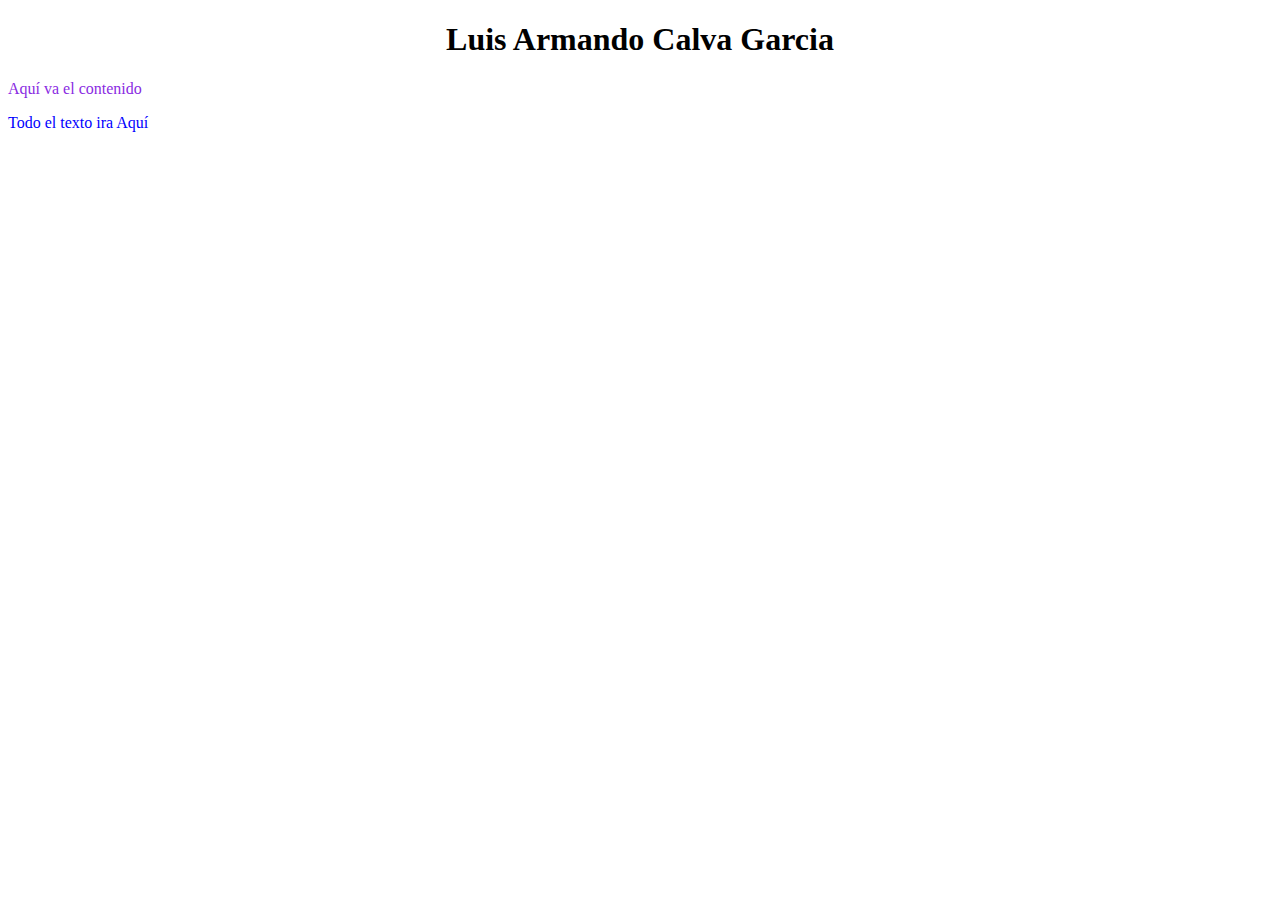
==== index.html @ 4edc9188 "Primera prueba" ====
<!DOCTYPE html>
<html lang="en">
<head>
    <meta charset="UTF-8">
    <meta name="viewport" content="width=device-width, initial-scale=1.0">
    <title>Probando estilo</title>
    <link rel="stylesheet" href="css/style.css">
</head>
<body>
    <header>
        <h1>Luis Armando Calva Garcia</h1>
    <main class="Contenido">
        <p class="Cuerpo">Aquí va el contenido</p>
        <p>Todo el texto ira Aquí</p>
    </main>
    </header>
</body>
</html>
---- css/style.css ----
p {
    color: blue;
}
.Contenido .Cuerpo {
    color: green;
}
.Cuerpo {
    color: red;
}
.Cuerpo {
    color:blueviolet !important;
}

h1{
    color: black;
    text-align: center;
}
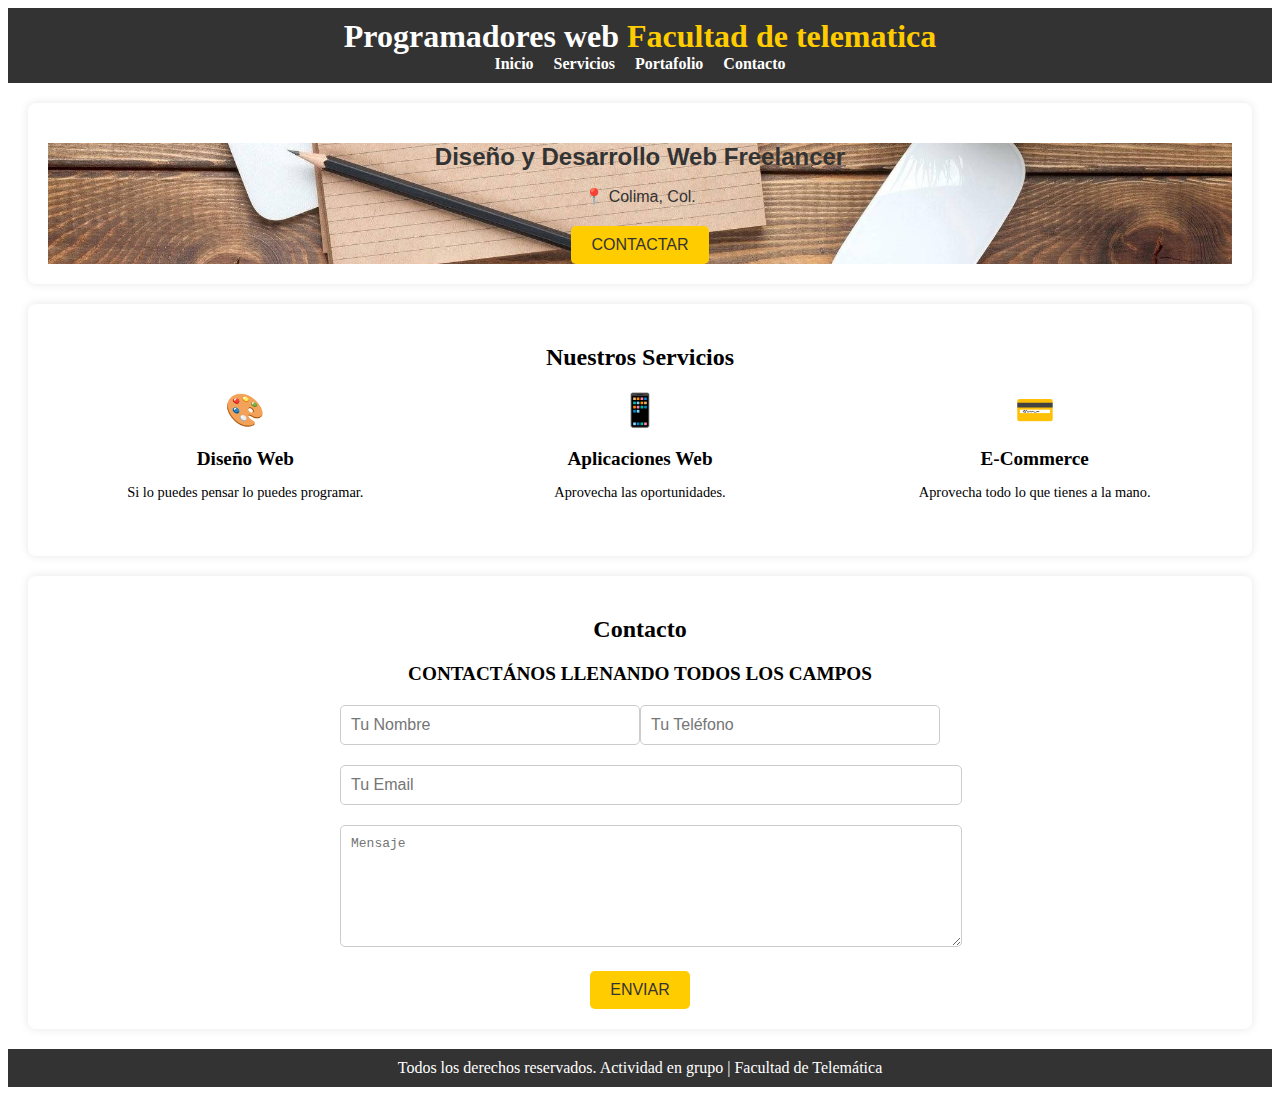
==== commit 30628f1c: "Cuarta parte" ====
--- a/index.html
+++ b/index.html
@@ -3,16 +3,68 @@
 <head>
     <meta charset="UTF-8">
     <meta name="viewport" content="width=device-width, initial-scale=1.0">
-    <title>Probando estilo</title>
-    <link rel="stylesheet" href="css/style.css">
+    <title>Practica 1</title>
+    <link rel="stylesheet" href="/css/style.css">
 </head>
 <body>
     <header>
-        <h1>Luis Armando Calva Garcia</h1>
-    <main class="Contenido">
-        <p class="Cuerpo">Aquí va el contenido</p>
-        <p>Todo el texto ira Aquí</p>
-    </main>
+        <h1> Programadores web <span> Facultad de telematica </span></h1>
+        <nav>
+            <ul>
+                <li><a href="index.html">Inicio</a></li> <!--"index.html"-->
+                <li><a href="servicios.html">Servicios</a></li> <!--"servicios.html"-->
+                <li><a href="portafolio.html">Portafolio</a></li> <!--"portafolio.html"-->
+                <li><a href="contactos.html">Contacto</a></li> <!--"contacto.html"-->
+            </ul>
+        </nav>
     </header>
+    <section class="local">
+        <div class="local-content">
+            <h2>Diseño y Desarrollo Web Freelancer</h2>
+            <p><span class="location-icon">📍</span> Colima, Col.</p>
+            <button class="btn">CONTACTAR</button>
+        </div>
+    </section>
+
+    <section class="services">
+        <h2>Nuestros Servicios</h2>
+        <div class="service-container">
+            <div class="service">
+                <div class="icon">🎨</div>
+                <h3>Diseño Web</h3>
+                <p>Si lo puedes pensar lo puedes programar.</p>
+            </div>
+            <div class="service">
+                <div class="icon">📱</div>
+                <h3>Aplicaciones Web</h3>
+                <p>Aprovecha las oportunidades.</p>
+            </div>
+            <div class="service">
+                <div class="icon">💳</div>
+                <h3>E-Commerce</h3>
+                <p>Aprovecha todo lo que tienes a la mano.</p>
+            </div>
+        </div>
+    </section>
+
+    <section class="contact">
+        <h2>Contacto</h2>
+        <div class="contact-form">
+            <h3>CONTACTÁNOS LLENANDO TODOS LOS CAMPOS</h3>
+            <form>
+                <div class="input-group">
+                    <input type="text" placeholder="Tu Nombre">
+                    <input type="text" placeholder="Tu Teléfono">
+                </div>
+                <input type="email" placeholder="Tu Email">
+                <textarea placeholder="Mensaje"></textarea>
+                <button type="submit" class="btn">ENVIAR</button>
+            </form>
+        </div>
+    </section>
+
+    <footer>
+        <p>Todos los derechos reservados. Actividad en grupo | Facultad de Telemática</p>
+    </footer>
 </body>
 </html>--- a/css/style.css
+++ b/css/style.css
@@ -1,17 +1,175 @@
-p {
-    color: blue;
-}
-.Contenido .Cuerpo {
-    color: green;
-}
-.Cuerpo {
-    color: red;
-}
-.Cuerpo {
-    color:blueviolet !important;
+.local-content {
+    font-family: Arial, sans-serif;
+    margin: 0;
+    padding: 0;
+    background-image: url('/Fondo.jpg'); 
+    background-size: cover;
+    background-position: center;
+    color: #333;
 }
 
-h1{
-    color: black;
+header {
+    background-color: #333;
+    color: white;
+    padding: 10px 0;
     text-align: center;
+}
+
+header h1 {
+    margin: 0;
+    font-size: 2em;
+}
+
+header h1 span {
+    color: #ffcc00;
+}
+
+nav ul {
+    list-style: none;
+    padding: 0;
+    margin: 0;
+    display: flex;
+    justify-content: center;
+}
+
+nav ul li {
+    margin: 0 10px;
+}
+
+nav ul li a {
+    color: white;
+    text-decoration: none;
+    font-weight: bold;
+}
+
+.local {
+    padding: 20px;
+    text-align: center;
+    background-color: white;
+    margin: 20px;
+    border-radius: 8px;
+    box-shadow: 0 0 10px rgba(0, 0, 0, 0.1);
+}
+
+.local-content h2 {
+    font-size: 1.5em;
+    margin-bottom: 10px;
+}
+
+.local-content p {
+    font-size: 1em;
+    margin-bottom: 20px;
+}
+
+.btn {
+    background-color: #ffcc00;
+    color: #333;
+    padding: 10px 20px;
+    border: none;
+    cursor: pointer;
+    font-size: 1em;
+    border-radius: 5px;
+}
+
+.services {
+    padding: 20px;
+    background-color: white;
+    margin: 20px;
+    border-radius: 8px;
+    box-shadow: 0 0 10px rgba(0, 0, 0, 0.1);
+    text-align: center;
+}
+
+.services h2 {
+    font-size: 1.5em;
+    margin-bottom: 20px;
+}
+
+.service-container {
+    display: flex;
+    justify-content: space-around;
+    flex-wrap: wrap;
+}
+
+.service {
+    width: 30%;
+    margin-bottom: 20px;
+}
+
+.service .icon {
+    font-size: 2em;
+    margin-bottom: 10px;
+}
+
+.service h3 {
+    font-size: 1.2em;
+    margin-bottom: 10px;
+}
+
+.service p {
+    font-size: 0.9em;
+}
+
+.contact {
+    padding: 20px;
+    background-color: white;
+    margin: 20px;
+    border-radius: 8px;
+    box-shadow: 0 0 10px rgba(0, 0, 0, 0.1);
+    text-align: center;
+}
+
+.contact h2 {
+    font-size: 1.5em;
+    margin-bottom: 20px;
+}
+
+.contact-form {
+    max-width: 600px;
+    margin: 0 auto;
+}
+
+.contact-form h3 {
+    font-size: 1.2em;
+    margin-bottom: 20px;
+}
+
+.input-group {
+    display: flex;
+    justify-content: space-between;
+    margin-bottom: 20px;
+}
+
+.input-group input {
+    width: 48%;
+    padding: 10px;
+    font-size: 1em;
+    border: 1px solid #ccc;
+    border-radius: 5px;
+}
+
+.contact-form input[type="email"],
+.contact-form textarea {
+    width: 100%;
+    padding: 10px;
+    font-size: 1em;
+    margin-bottom: 20px;
+    border: 1px solid #ccc;
+    border-radius: 5px;
+}
+
+.contact-form textarea {
+    height: 100px;
+}
+
+footer {
+    background-color: #333;
+    color: white;
+    text-align: center;
+    padding: 10px;
+    margin-top: 20px;
+}
+
+footer p {
+    margin: 0;
 }